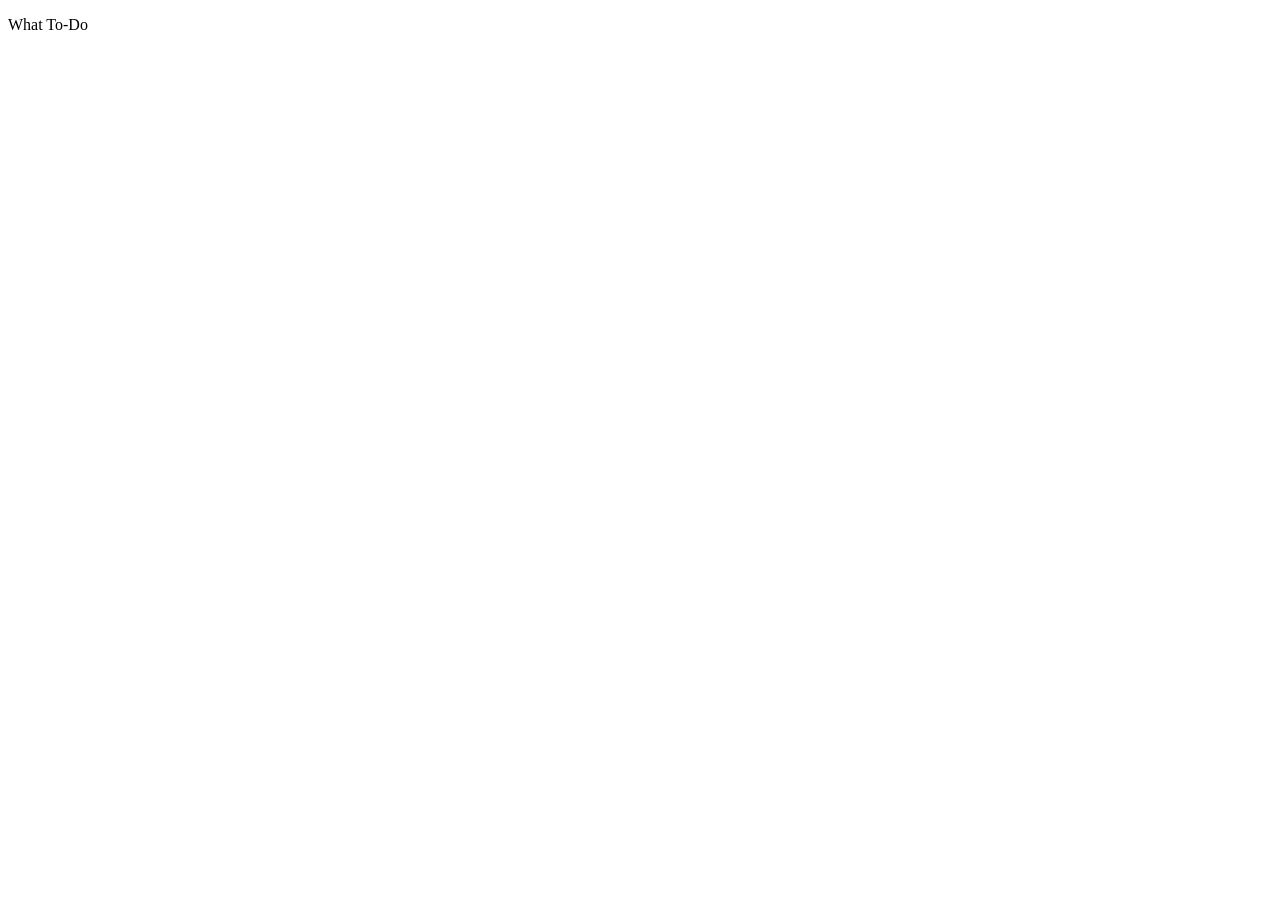
==== index.html @ c59130bc "OK" ====
<!DOCTYPE html>
<html lang="en">
<head>
    <meta charset="UTF-8">
    <meta name="viewport" content="width=device-width, initial-scale=1.0">
    <link rel="stylesheet" href="style.css">
    <script src="js.js"></script>
    <title>What To-Do</title>
</head>
<body>
   <header>
        <p>What To-Do</p>
   </header>
</body>
</html>
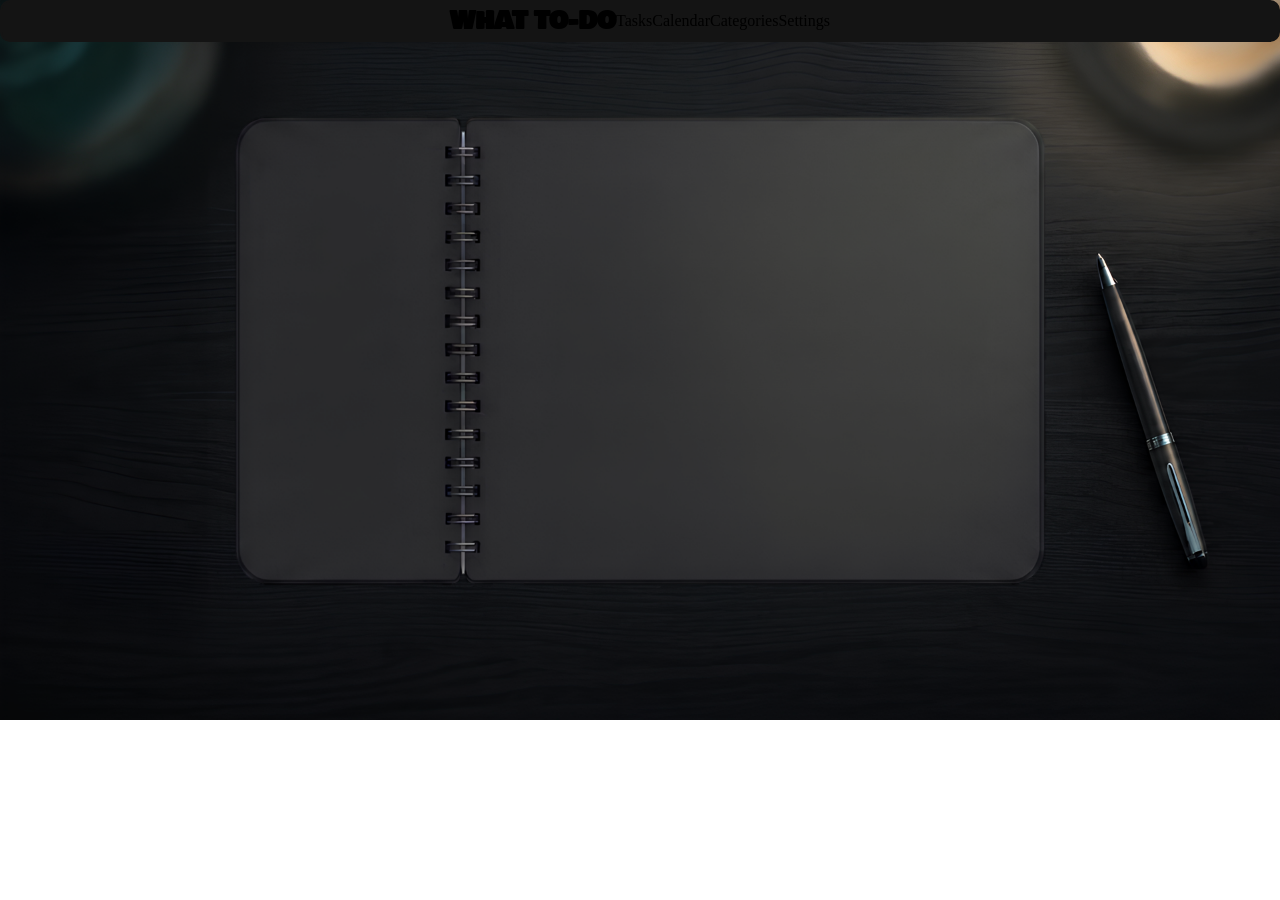
==== commit a7045345: "Co-authored-by: Tomushu5458 <Tomushu5458@users.noreply.github.com>" ====
--- a/index.html
+++ b/index.html
@@ -3,13 +3,23 @@
 <head>
     <meta charset="UTF-8">
     <meta name="viewport" content="width=device-width, initial-scale=1.0">
+    <link rel="preconnect" href="https://fonts.googleapis.com">
+    <link rel="preconnect" href="https://fonts.gstatic.com" crossorigin>
+    <link href="https://fonts.googleapis.com/css2?family=Bowlby+One+SC&family=Eagle+Lake&family=Italianno&family=Modak&display=swap" rel="stylesheet">
     <link rel="stylesheet" href="style.css">
     <script src="js.js"></script>
     <title>What To-Do</title>
 </head>
 <body>
    <header>
-        <p>What To-Do</p>
+        <h2>WHAT TO-DO</h2>
+        <p>Tasks</p>
+        <p>Calendar</p>
+        <p>Categories</p>
+        <p>Settings</p>        
    </header>
+   <div class="notebook-wraper">
+        <img src="Images/Note.png" class="notebook-bg">
+   </div>
 </body>
 </html>
--- a/style.css
+++ b/style.css
@@ -0,0 +1,37 @@
+*{
+    margin: 0px;
+    padding: 0px;
+}
+
+body{
+    background-image: url("Images/Background.png");
+    background-repeat: no-repeat;
+    background-size: cover;
+
+}
+
+.bowlby-one-sc-regular {
+  font-family: "Bowlby One SC", sans-serif;
+  font-weight: 400;
+  font-style: normal;
+}
+
+h2{
+    font-family: "Bowlby One SC", serif;
+}
+
+header{
+    position: relative;
+    border: 2pt solid rgb(20, 20, 20);
+    background-color: rgb(20, 20, 20);
+    border-radius: 10px;
+    display: flex;
+    justify-content: center;
+    align-items: center;
+}
+
+.notebook-bg{
+    position: relative;
+    bottom: 70px;
+    width: 99%;
+}
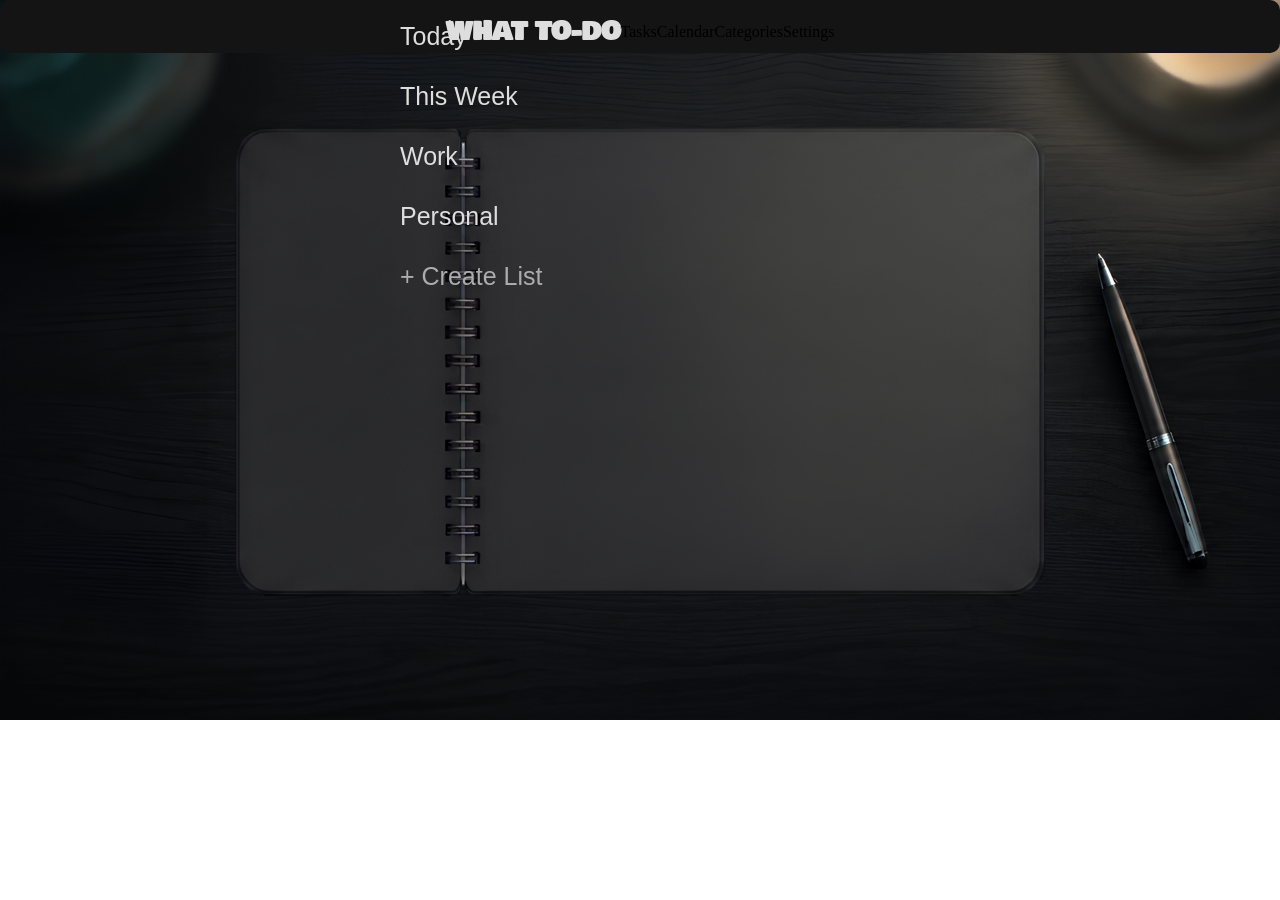
==== commit 258c4518: "Upadate" ====
--- a/index.html
+++ b/index.html
@@ -18,8 +18,16 @@
         <p>Categories</p>
         <p>Settings</p>        
    </header>
-   <div class="notebook-wraper">
+   <div id="notebook-wraper">
         <img src="Images/Note.png" class="notebook-bg">
-   </div>
+        <div id="button">
+            <button class="button1"><span>Inbox</span></button>
+            <button class="button2"><span>Today</span></button>
+            <button class="button3"><span>This Week</span></button>
+            <button class="button4"><span>Work</span></button>
+            <button class="button5"><span>Personal</span></button>
+            <button class="button6"><span>+ Create List</span></button>
+        </div>
+    </div>
 </body>
 </html>
--- a/style.css
+++ b/style.css
@@ -7,7 +7,6 @@
     background-image: url("Images/Background.png");
     background-repeat: no-repeat;
     background-size: cover;
-
 }
 
 .bowlby-one-sc-regular {
@@ -18,6 +17,8 @@
 
 h2{
     font-family: "Bowlby One SC", serif;
+    color: rgb(223, 222, 222);
+    font-size: 25px;    
 }
 
 header{
@@ -28,10 +29,93 @@
     display: flex;
     justify-content: center;
     align-items: center;
+    padding-top:10px;
 }
 
 .notebook-bg{
     position: relative;
     bottom: 70px;
     width: 99%;
+}
+
+#button{
+    position: absolute;
+    display: flex;
+    flex-direction: column;
+    align-items: flex-start;
+    gap: 10px;
+}
+
+.button1{
+    position: absolute;
+    bottom: 680px;
+    left: 400px;
+    background: none;
+    border: none;
+    outline: none;
+    cursor: pointer;
+    color: rgb(223, 222, 222);
+    font-size: 25px;
+}
+
+.button2{
+    position: absolute;
+    bottom: 620px;
+    left: 400px;
+    background: none;
+    border: none;
+    outline: none;
+    cursor: pointer;
+    color: rgb(223, 222, 222);
+    font-size: 25px;
+}
+
+.button3{
+    position: absolute;
+    white-space: nowrap;
+    bottom: 560px;
+    left: 400px;
+    background: none;
+    border: none;
+    outline: none;
+    cursor: pointer;
+    color: rgb(223, 222, 222);
+    font-size: 25px;
+}
+
+.button4{
+    position: absolute;
+    bottom: 500px;
+    left: 400px;
+    background: none;
+    border: none;
+    outline: none;
+    cursor: pointer;
+    color: rgb(223, 222, 222);
+    font-size: 25px;
+}
+
+.button5{
+    position: absolute;
+    bottom: 440px;
+    left: 400px;
+    background: none;
+    border: none;
+    outline: none;
+    cursor: pointer;
+    color: rgb(223, 222, 222);
+    font-size: 25px;
+}
+
+.button6{
+    position: absolute;
+    white-space: nowrap;
+    bottom: 380px;
+    left: 400px;
+    background: none;
+    border: none;
+    outline: none;
+    cursor: pointer;
+    color: rgb(172, 172, 172);
+    font-size: 25px;
 }
